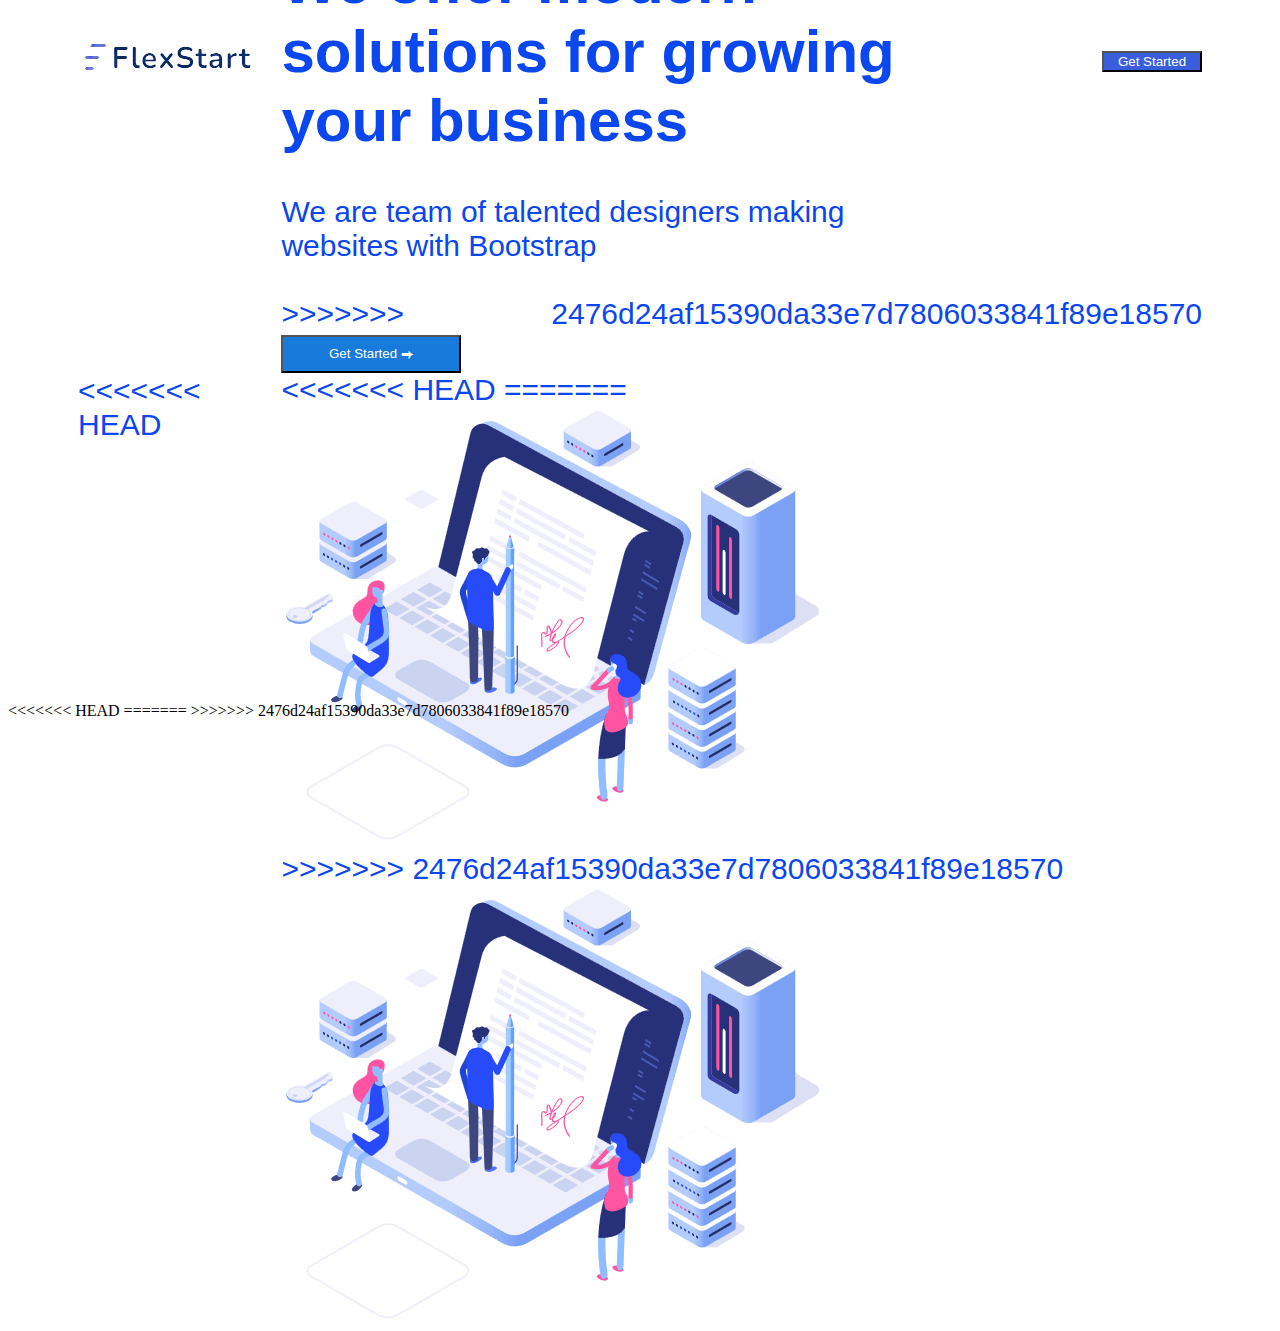
==== principal.html @ 64cd8980 "adicionar template e adicionar css" ====
<!DOCTYPE html>
<html lang="en">
<head>
    <meta charset="UTF-8">
    <meta name="viewport" content="width=device-width, initial-scale=1.0">
    <link rel="stylesheet" href="style02.css">
    <title>Document</title>
</head>
<body>
    <!-- Barra de Navegação -->
    <div class="navegador"> 
        <div class="logomarca">
            <img src="/assets/images/logo_flex.png" alt="">
        </div>
        <div class="link">
            <a href="Home"></a>
            <a href="About"></a>
            <a href="Services"></a>
            <a href="Portfolio"></a>
            <a href="Team"></a>
            <a href="Blog"></a>
            <a href="Drop Down"></a>
            <a href="Mega Menu"></a>
            <a href="Contact"></a>
        </div>
        <button>Get Started</button>
    </div>

    <!-- Banner Principal  -->

    <section class="introducao">
<<<<<<< HEAD
        <div class="01"> 
            <div class="texto1">
                <h1>We offer modern<br>solutions for growin<br> your business</h1>
            We are team of talented designers making<br>
            websites with Bootstrap<br><br>
=======
        <div class="classedireita">
        <h1> We offer modern<br>solutions for growing<br>your business<br></h1>
            We are team of talented designers making<br>
            websites with Bootstrap<br><br>
        </div>
            
        <div class="links">
>>>>>>> 2476d24af15390da33e7d7806033841f89e18570
            <button>Get Started ⮕</button>
            </div>
        </div>
<<<<<<< HEAD
=======

        <div class="classeesquerda">
            <img src="/assets/images/hero-img.png" alt="">
        </div>
>>>>>>> 2476d24af15390da33e7d7806033841f89e18570

        <div class="02">
            <div class="img">
                <img src="img/hero-img.png" alt="">
            </div>
        </div>
    </section>

<<<<<<< HEAD
=======
    


>>>>>>> 2476d24af15390da33e7d7806033841f89e18570
</body>
</html>
---- style02.css ----
/*Barra do navegador*/
.navegador{
    display: flex;
    justify-content: space-between;
    align-items: center;
    padding: 30px 70px;
    font-family: Arial, Helvetica, sans-serif;
    font-weight: bold;
    color: rgb(14, 36, 126);
}

.navegador button{
    background-color: #3a5ddc;
    color:#fff;
    width: 100px;
}

.link a{
    margin: 0 10px;
    text-decoration: none;
}

/*body-J*/
.introducao{
    color:rgb(14, 36, 126);
    font-family: Arial, Helvetica, sans-serif;
    display: flex;
    flex-direction: column;
    justify-content: center;
    align-items: baseline ;
    text-align:justify;
    background-color: rgb(255, 255, 255);
    height: 35vw;
    padding: 70px ;
    font-size: 30px ;
}

.introducao button{
    background-color: #187adb;
    color: #fff;
    width: 180px;
    height: 3vw ;
}

.introducao{
    display: flex;
    flex-direction:row ;
    color: rgb(10, 71, 238);
    justify-content: space-evenly ;
    font-family: sans-serif;
    align-items: center;
}
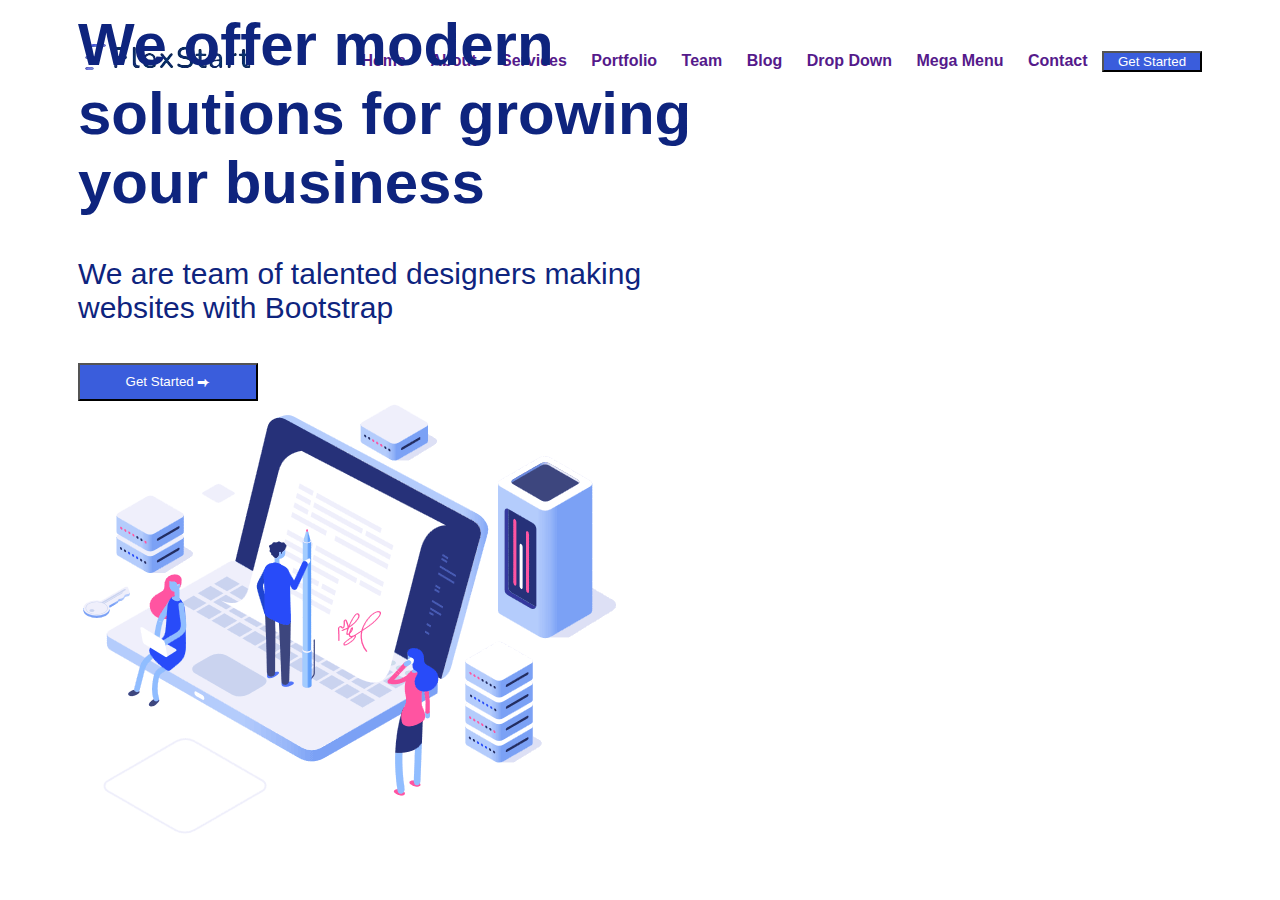
==== commit 2476d24a: "Template adicionado" ====
--- a/principal.html
+++ b/principal.html
@@ -13,29 +13,22 @@
             <img src="/assets/images/logo_flex.png" alt="">
         </div>
         <div class="link">
-            <a href="Home"></a>
-            <a href="About"></a>
-            <a href="Services"></a>
-            <a href="Portfolio"></a>
-            <a href="Team"></a>
-            <a href="Blog"></a>
-            <a href="Drop Down"></a>
-            <a href="Mega Menu"></a>
-            <a href="Contact"></a>
-        </div>
+            <a href="">Home</a>
+            <a href="">About</a>
+            <a href="">Services</a>
+            <a href="">Portfolio</a>
+            <a href="">Team</a>
+            <a href="">Blog</a>
+            <a href="">Drop Down</a>
+            <a href="">Mega Menu</a>
+            <a href="">Contact</a>
         <button>Get Started</button>
+       </div>
     </div>
 
     <!-- Banner Principal  -->
 
     <section class="introducao">
-<<<<<<< HEAD
-        <div class="01"> 
-            <div class="texto1">
-                <h1>We offer modern<br>solutions for growin<br> your business</h1>
-            We are team of talented designers making<br>
-            websites with Bootstrap<br><br>
-=======
         <div class="classedireita">
         <h1> We offer modern<br>solutions for growing<br>your business<br></h1>
             We are team of talented designers making<br>
@@ -43,30 +36,17 @@
         </div>
             
         <div class="links">
->>>>>>> 2476d24af15390da33e7d7806033841f89e18570
             <button>Get Started ⮕</button>
-            </div>
         </div>
-<<<<<<< HEAD
-=======
 
         <div class="classeesquerda">
             <img src="/assets/images/hero-img.png" alt="">
         </div>
->>>>>>> 2476d24af15390da33e7d7806033841f89e18570
 
-        <div class="02">
-            <div class="img">
-                <img src="img/hero-img.png" alt="">
-            </div>
-        </div>
     </section>
 
-<<<<<<< HEAD
-=======
     
 
 
->>>>>>> 2476d24af15390da33e7d7806033841f89e18570
 </body>
 </html>--- a/style02.css
+++ b/style02.css
@@ -36,17 +36,8 @@
 }
 
 .introducao button{
-    background-color: #187adb;
+    background-color: #3a5ddc;
     color: #fff;
     width: 180px;
     height: 3vw ;
-}
-
-.introducao{
-    display: flex;
-    flex-direction:row ;
-    color: rgb(10, 71, 238);
-    justify-content: space-evenly ;
-    font-family: sans-serif;
-    align-items: center;
 }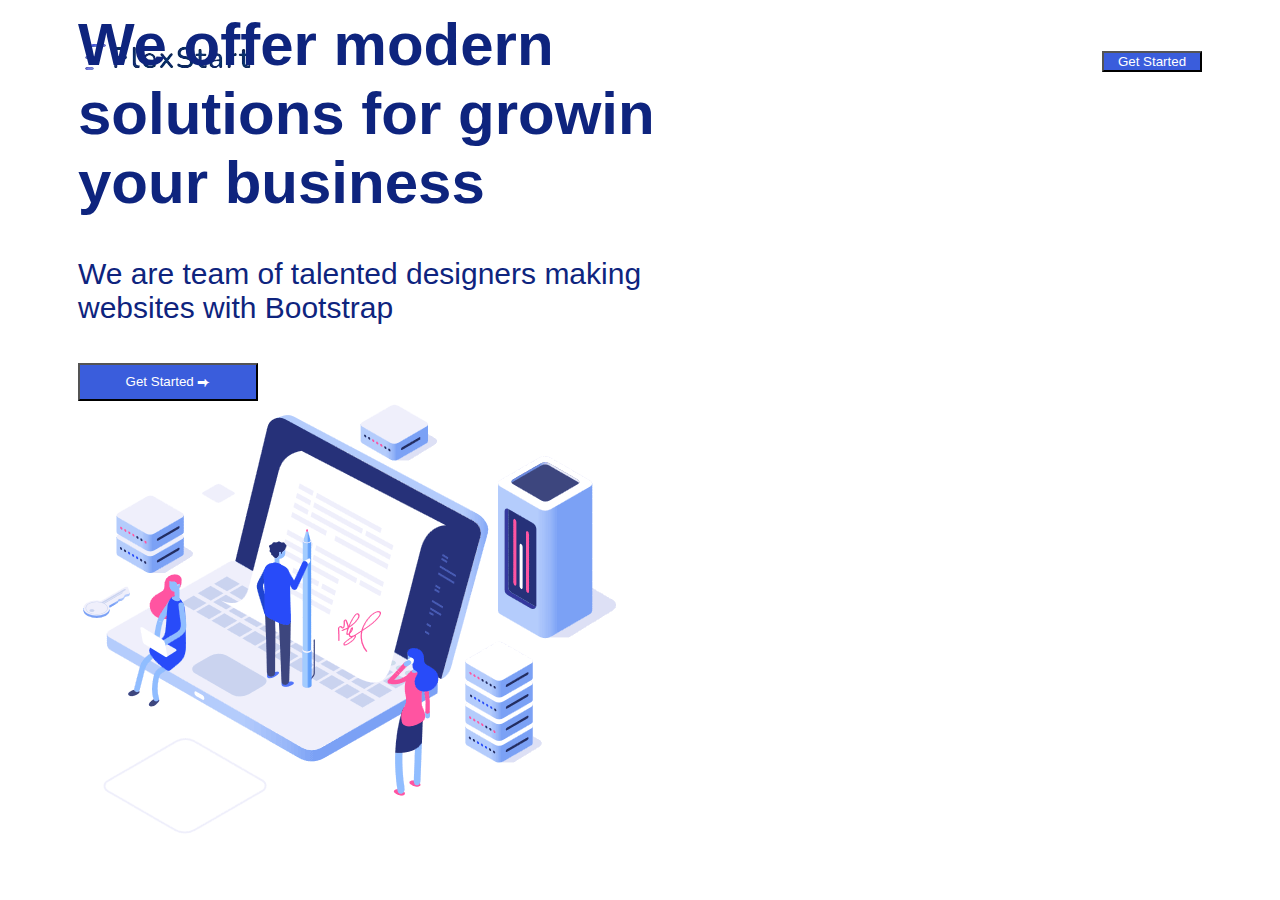
==== commit ca2f3cd8: "adicionar template e adicionar css" ====
--- a/principal.html
+++ b/principal.html
@@ -13,40 +13,37 @@
             <img src="/assets/images/logo_flex.png" alt="">
         </div>
         <div class="link">
-            <a href="">Home</a>
-            <a href="">About</a>
-            <a href="">Services</a>
-            <a href="">Portfolio</a>
-            <a href="">Team</a>
-            <a href="">Blog</a>
-            <a href="">Drop Down</a>
-            <a href="">Mega Menu</a>
-            <a href="">Contact</a>
+            <a href="Home"></a>
+            <a href="About"></a>
+            <a href="Services"></a>
+            <a href="Portfolio"></a>
+            <a href="Team"></a>
+            <a href="Blog"></a>
+            <a href="Drop Down"></a>
+            <a href="Mega Menu"></a>
+            <a href="Contact"></a>
+        </div>
         <button>Get Started</button>
-       </div>
     </div>
 
     <!-- Banner Principal  -->
 
     <section class="introducao">
-        <div class="classedireita">
-        <h1> We offer modern<br>solutions for growing<br>your business<br></h1>
+        <div class="01"> 
+            <div class="texto1">
+                <h1>We offer modern<br>solutions for growin<br> your business</h1>
             We are team of talented designers making<br>
             websites with Bootstrap<br><br>
-        </div>
-            
-        <div class="links">
             <button>Get Started ⮕</button>
+            </div>
         </div>
 
-        <div class="classeesquerda">
-            <img src="/assets/images/hero-img.png" alt="">
+        <div class="02">
+            <div class="img">
+                <img src="img/hero-img.png" alt="">
+            </div>
         </div>
-
     </section>
-
-    
-
 
 </body>
 </html>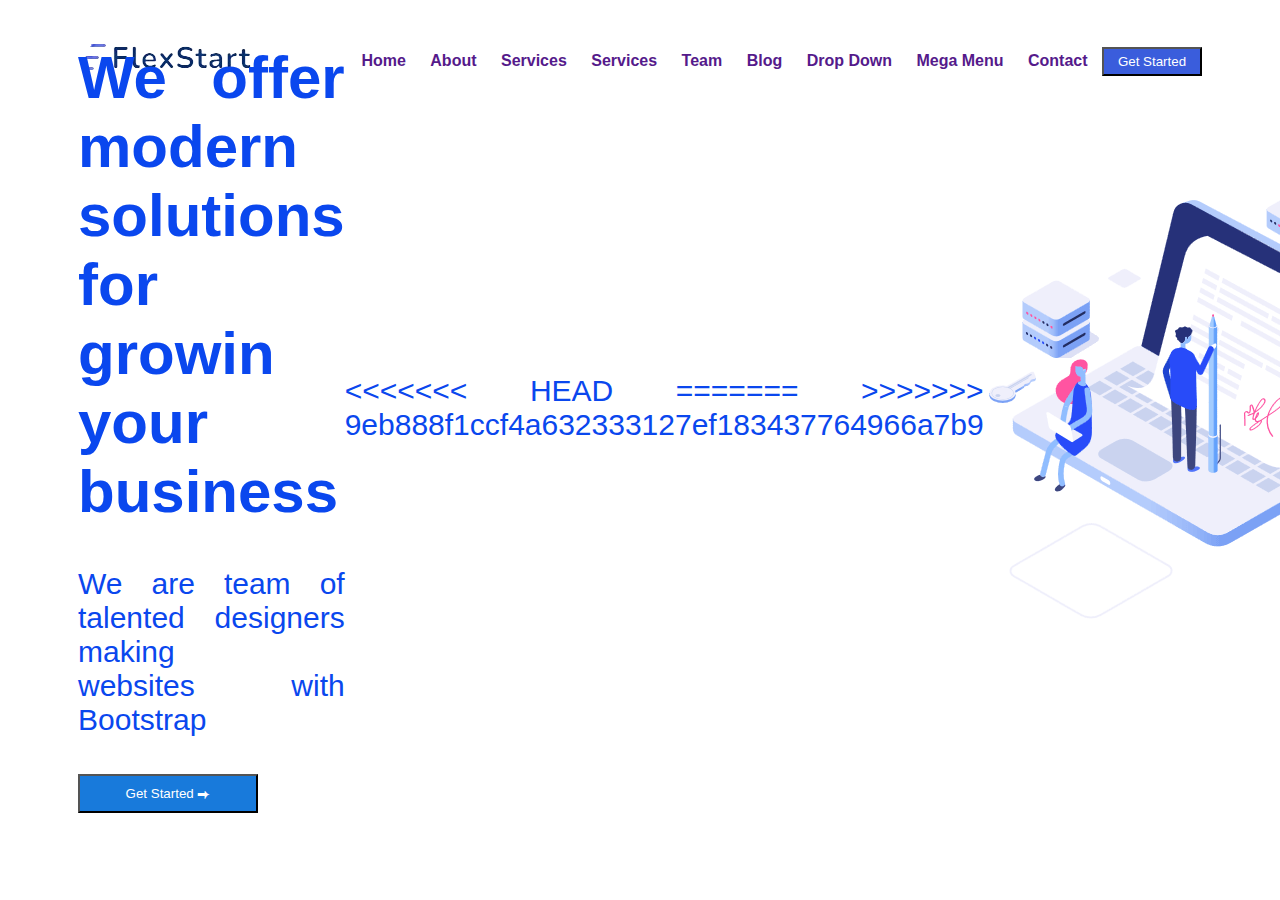
==== commit 8e388624: "adicionar template e adicionar css" ====
--- a/principal.html
+++ b/principal.html
@@ -13,17 +13,17 @@
             <img src="/assets/images/logo_flex.png" alt="">
         </div>
         <div class="link">
-            <a href="Home"></a>
-            <a href="About"></a>
-            <a href="Services"></a>
-            <a href="Portfolio"></a>
-            <a href="Team"></a>
-            <a href="Blog"></a>
-            <a href="Drop Down"></a>
-            <a href="Mega Menu"></a>
-            <a href="Contact"></a>
+            <a href="">Home</a>
+            <a href="">About</a>
+            <a href="">Services</a>
+            <a href="">Services</a>
+            <a href="">Team</a>
+            <a href="">Blog</a>
+            <a href="">Drop Down</a>
+            <a href="">Mega Menu</a>
+            <a href="">Contact</a>
+            <button>Get Started</button>
         </div>
-        <button>Get Started</button>
     </div>
 
     <!-- Banner Principal  -->
@@ -37,6 +37,10 @@
             <button>Get Started ⮕</button>
             </div>
         </div>
+<<<<<<< HEAD
+=======
+
+>>>>>>> 9eb888f1ccf4a632333127ef183437764966a7b9
 
         <div class="02">
             <div class="img">
--- a/style02.css
+++ b/style02.css
@@ -13,6 +13,7 @@
     background-color: #3a5ddc;
     color:#fff;
     width: 100px;
+    padding: 5px;
 }
 
 .link a{
@@ -36,8 +37,17 @@
 }
 
 .introducao button{
-    background-color: #3a5ddc;
+    background-color: #187adb;
     color: #fff;
     width: 180px;
     height: 3vw ;
+}
+
+.introducao{
+    display: flex;
+    flex-direction:row ;
+    color: rgb(10, 71, 238);
+    justify-content: space-evenly ;
+    font-family: sans-serif;
+    align-items: center;
 }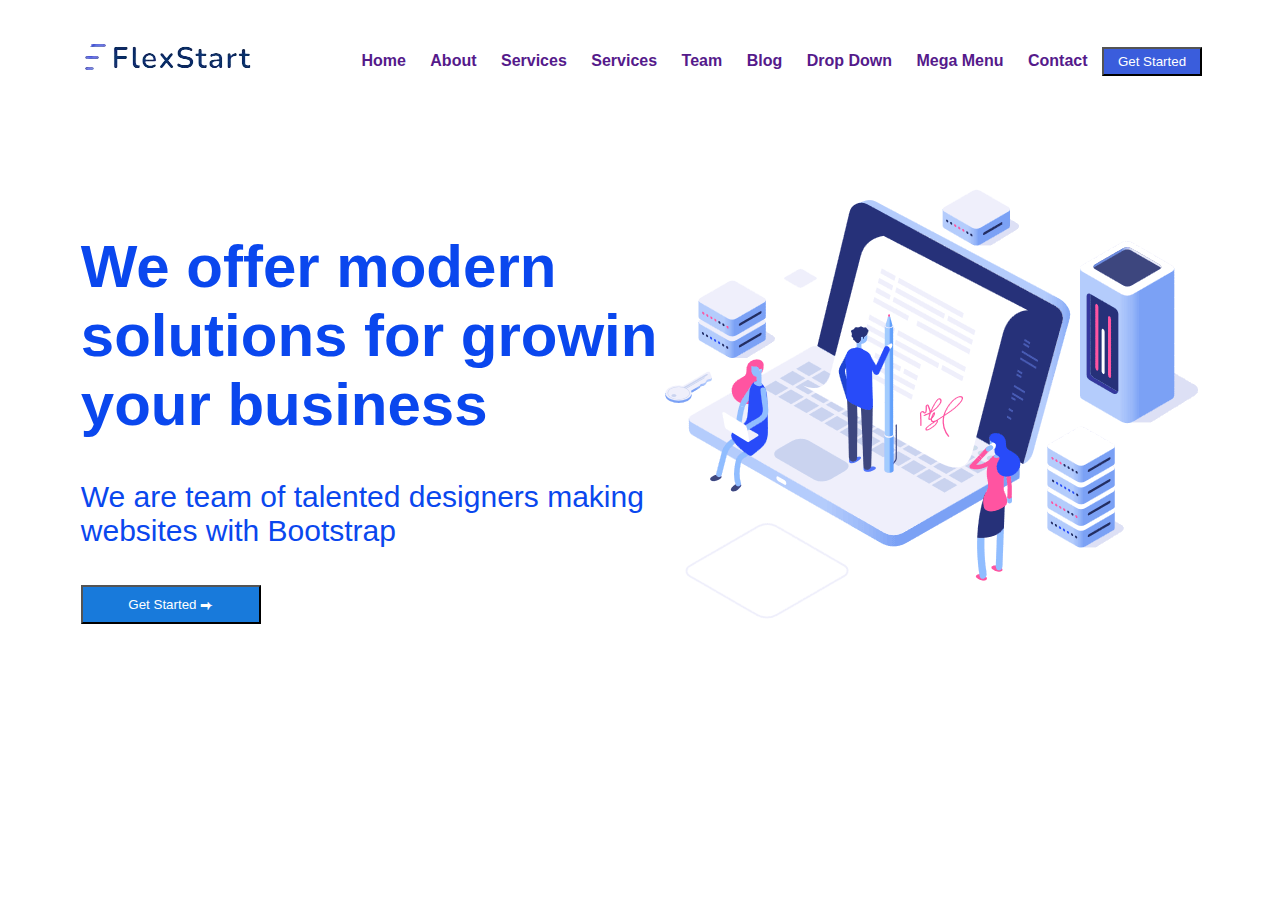
==== commit 9eb888f1: "Template adicionado" ====
--- a/principal.html
+++ b/principal.html
@@ -37,10 +37,7 @@
             <button>Get Started ⮕</button>
             </div>
         </div>
-<<<<<<< HEAD
-=======
 
->>>>>>> 9eb888f1ccf4a632333127ef183437764966a7b9
 
         <div class="02">
             <div class="img">
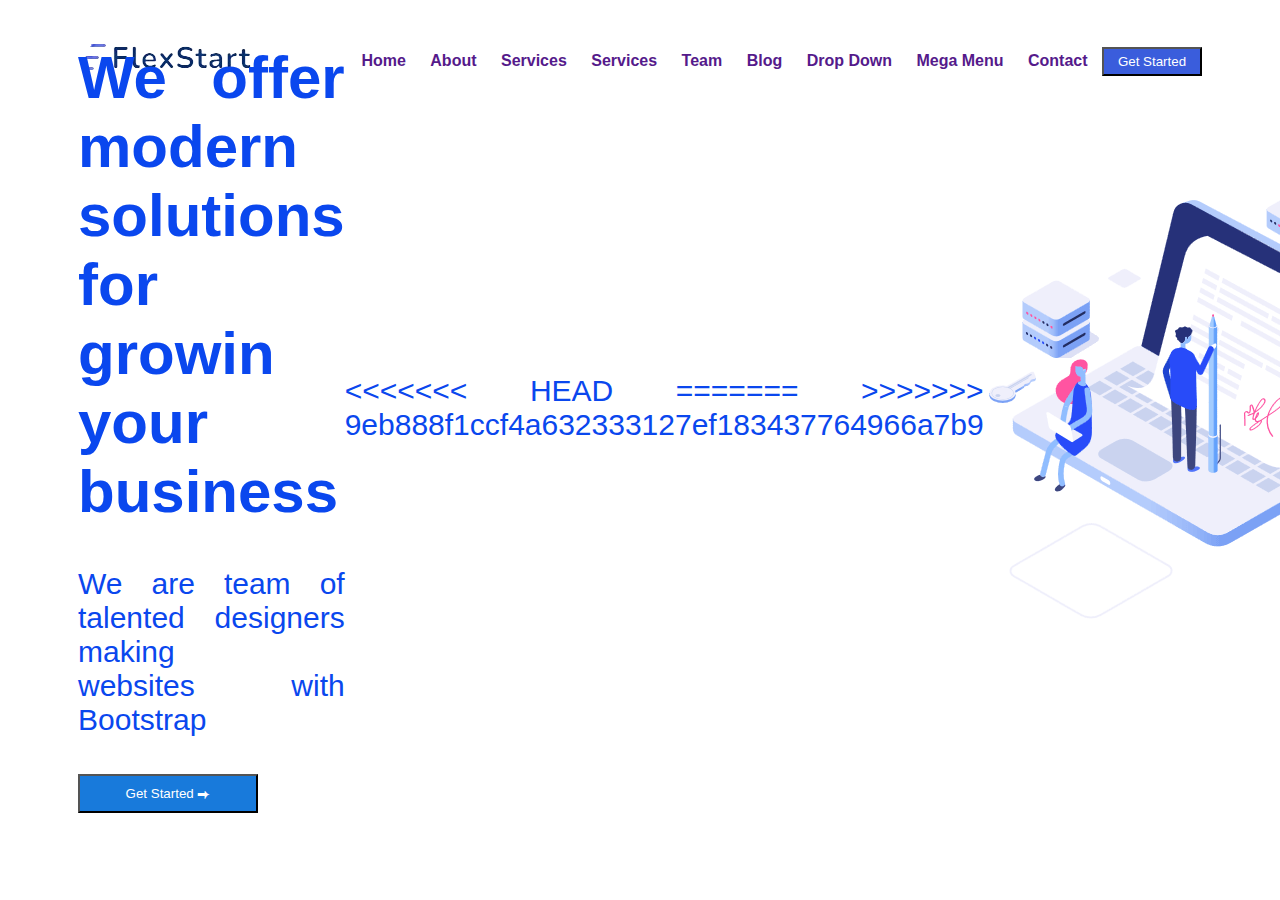
==== commit 3c94c54c: "Arquivos Novos" ====
--- a/principal.html
+++ b/principal.html
@@ -37,7 +37,10 @@
             <button>Get Started ⮕</button>
             </div>
         </div>
+<<<<<<< HEAD
+=======
 
+>>>>>>> 9eb888f1ccf4a632333127ef183437764966a7b9
 
         <div class="02">
             <div class="img">
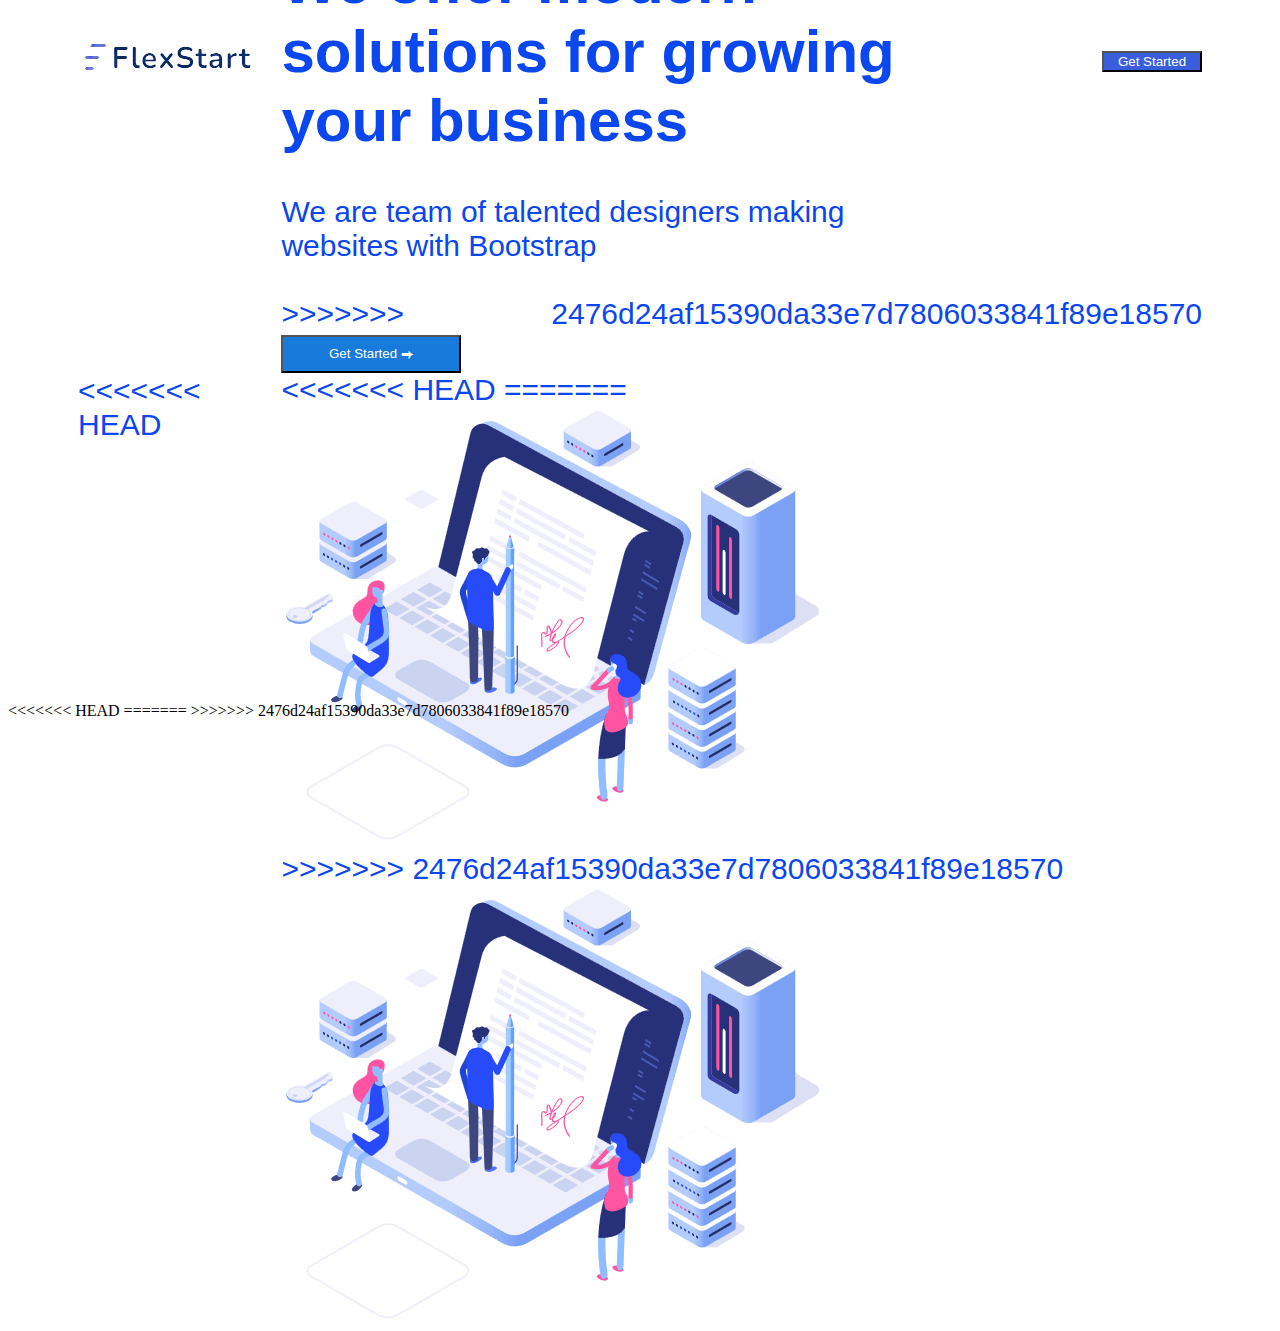
==== commit 9ae29701: "seção siga-nos adicionada" ====
--- a/principal.html
+++ b/principal.html
@@ -13,34 +13,47 @@
             <img src="/assets/images/logo_flex.png" alt="">
         </div>
         <div class="link">
-            <a href="">Home</a>
-            <a href="">About</a>
-            <a href="">Services</a>
-            <a href="">Services</a>
-            <a href="">Team</a>
-            <a href="">Blog</a>
-            <a href="">Drop Down</a>
-            <a href="">Mega Menu</a>
-            <a href="">Contact</a>
-            <button>Get Started</button>
+            <a href="Home"></a>
+            <a href="About"></a>
+            <a href="Services"></a>
+            <a href="Portfolio"></a>
+            <a href="Team"></a>
+            <a href="Blog"></a>
+            <a href="Drop Down"></a>
+            <a href="Mega Menu"></a>
+            <a href="Contact"></a>
         </div>
+        <button>Get Started</button>
     </div>
 
     <!-- Banner Principal  -->
 
     <section class="introducao">
+<<<<<<< HEAD
         <div class="01"> 
             <div class="texto1">
                 <h1>We offer modern<br>solutions for growin<br> your business</h1>
             We are team of talented designers making<br>
             websites with Bootstrap<br><br>
+=======
+        <div class="classedireita">
+        <h1> We offer modern<br>solutions for growing<br>your business<br></h1>
+            We are team of talented designers making<br>
+            websites with Bootstrap<br><br>
+        </div>
+            
+        <div class="links">
+>>>>>>> 2476d24af15390da33e7d7806033841f89e18570
             <button>Get Started ⮕</button>
             </div>
         </div>
 <<<<<<< HEAD
 =======
 
->>>>>>> 9eb888f1ccf4a632333127ef183437764966a7b9
+        <div class="classeesquerda">
+            <img src="/assets/images/hero-img.png" alt="">
+        </div>
+>>>>>>> 2476d24af15390da33e7d7806033841f89e18570
 
         <div class="02">
             <div class="img">
@@ -49,5 +62,11 @@
         </div>
     </section>
 
+<<<<<<< HEAD
+=======
+    
+
+
+>>>>>>> 2476d24af15390da33e7d7806033841f89e18570
 </body>
 </html>--- a/style02.css
+++ b/style02.css
@@ -13,7 +13,6 @@
     background-color: #3a5ddc;
     color:#fff;
     width: 100px;
-    padding: 5px;
 }
 
 .link a{
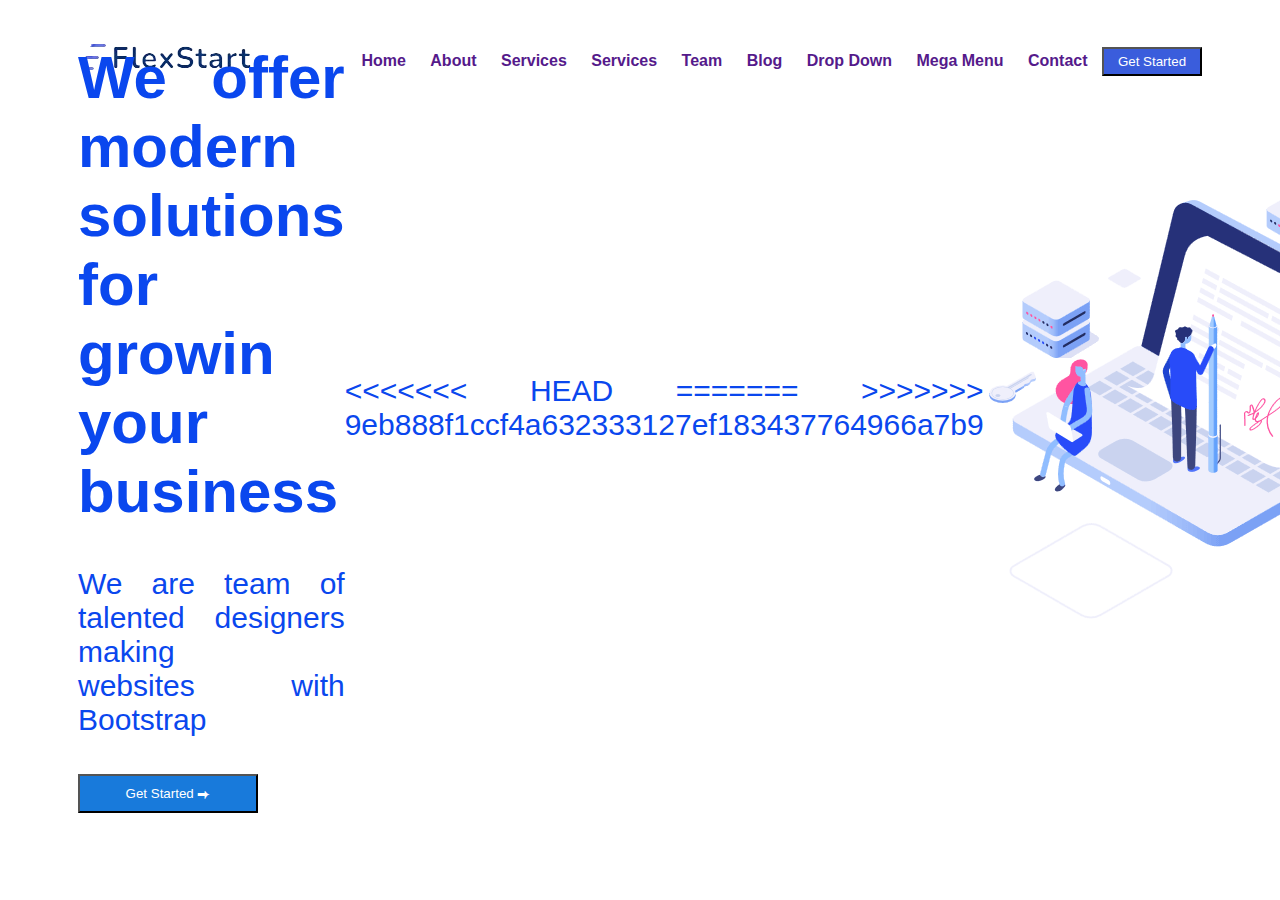
==== commit e8834b03: "cartoes de depoimentos adicionado" ====
--- a/principal.html
+++ b/principal.html
@@ -13,47 +13,34 @@
             <img src="/assets/images/logo_flex.png" alt="">
         </div>
         <div class="link">
-            <a href="Home"></a>
-            <a href="About"></a>
-            <a href="Services"></a>
-            <a href="Portfolio"></a>
-            <a href="Team"></a>
-            <a href="Blog"></a>
-            <a href="Drop Down"></a>
-            <a href="Mega Menu"></a>
-            <a href="Contact"></a>
+            <a href="">Home</a>
+            <a href="">About</a>
+            <a href="">Services</a>
+            <a href="">Services</a>
+            <a href="">Team</a>
+            <a href="">Blog</a>
+            <a href="">Drop Down</a>
+            <a href="">Mega Menu</a>
+            <a href="">Contact</a>
+            <button>Get Started</button>
         </div>
-        <button>Get Started</button>
     </div>
 
     <!-- Banner Principal  -->
 
     <section class="introducao">
-<<<<<<< HEAD
         <div class="01"> 
             <div class="texto1">
                 <h1>We offer modern<br>solutions for growin<br> your business</h1>
             We are team of talented designers making<br>
             websites with Bootstrap<br><br>
-=======
-        <div class="classedireita">
-        <h1> We offer modern<br>solutions for growing<br>your business<br></h1>
-            We are team of talented designers making<br>
-            websites with Bootstrap<br><br>
-        </div>
-            
-        <div class="links">
->>>>>>> 2476d24af15390da33e7d7806033841f89e18570
             <button>Get Started ⮕</button>
             </div>
         </div>
 <<<<<<< HEAD
 =======
 
-        <div class="classeesquerda">
-            <img src="/assets/images/hero-img.png" alt="">
-        </div>
->>>>>>> 2476d24af15390da33e7d7806033841f89e18570
+>>>>>>> 9eb888f1ccf4a632333127ef183437764966a7b9
 
         <div class="02">
             <div class="img">
@@ -62,11 +49,5 @@
         </div>
     </section>
 
-<<<<<<< HEAD
-=======
-    
-
-
->>>>>>> 2476d24af15390da33e7d7806033841f89e18570
 </body>
 </html>--- a/style02.css
+++ b/style02.css
@@ -13,6 +13,7 @@
     background-color: #3a5ddc;
     color:#fff;
     width: 100px;
+    padding: 5px;
 }
 
 .link a{
